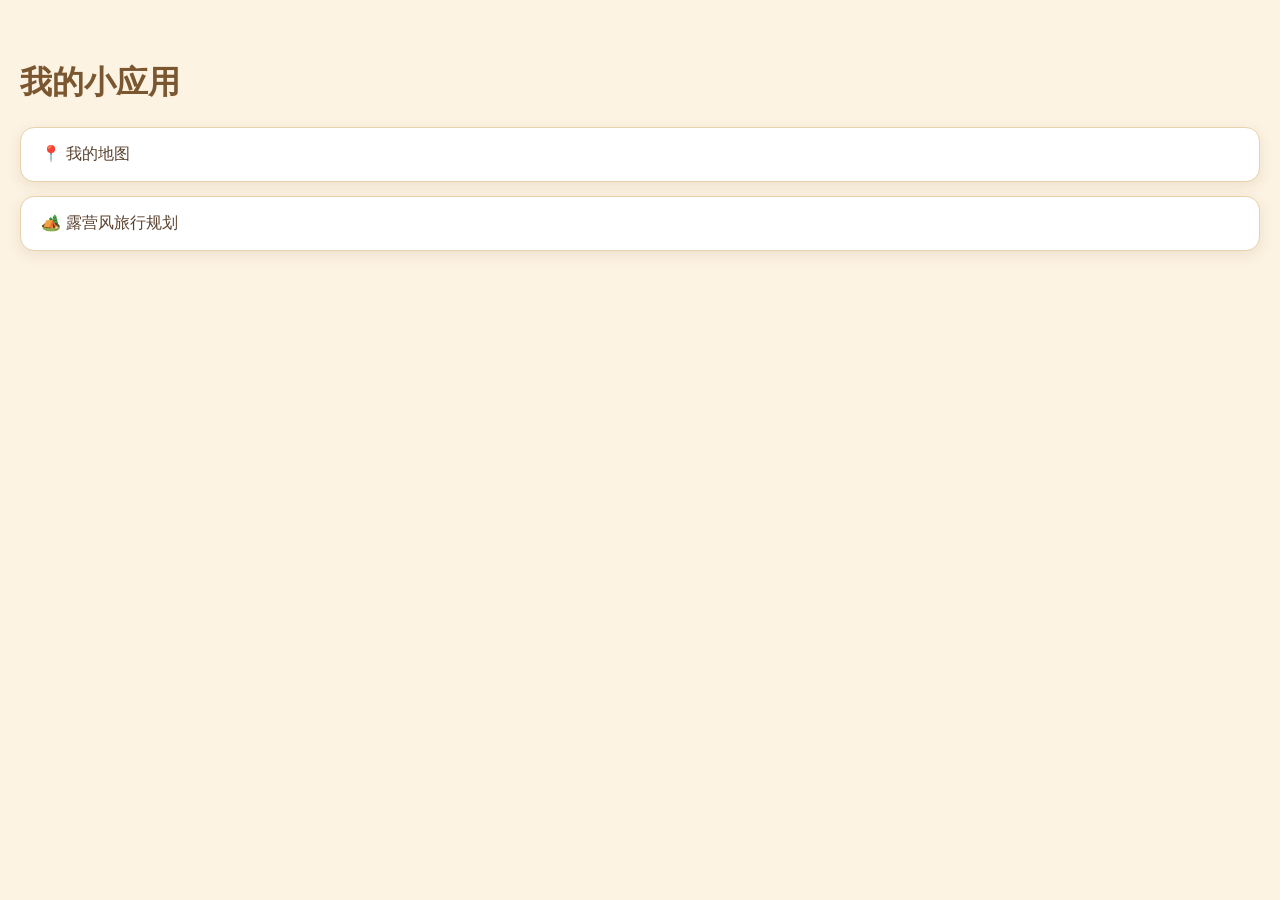
==== index.html @ c25bcf0d "Add landing page linking both apps" ====
<!doctype html>
<html lang="zh">
<head>
<meta charset="utf-8" />
<meta name="viewport" content="width=device-width, initial-scale=1" />
<title>我的小应用</title>
<style>
  body { font-family: system-ui, sans-serif; background:#fdf3e2; margin:0; padding:40px 20px; }
  h1 { color:#7a5730; }
  a { display:block; background:#fff; border:1px solid #e6d2ac; border-radius:14px; padding:16px 20px; margin:14px 0; color:#5b4330; text-decoration:none; font-size:16px; box-shadow:0 4px 14px rgba(90,60,20,.1); }
</style>
</head>
<body>
<h1>我的小应用</h1>
<a href="my-map-app/">📍 我的地图</a>
<a href="yuru-travel-planner/">🏕️ 露营风旅行规划</a>
</body>
</html>
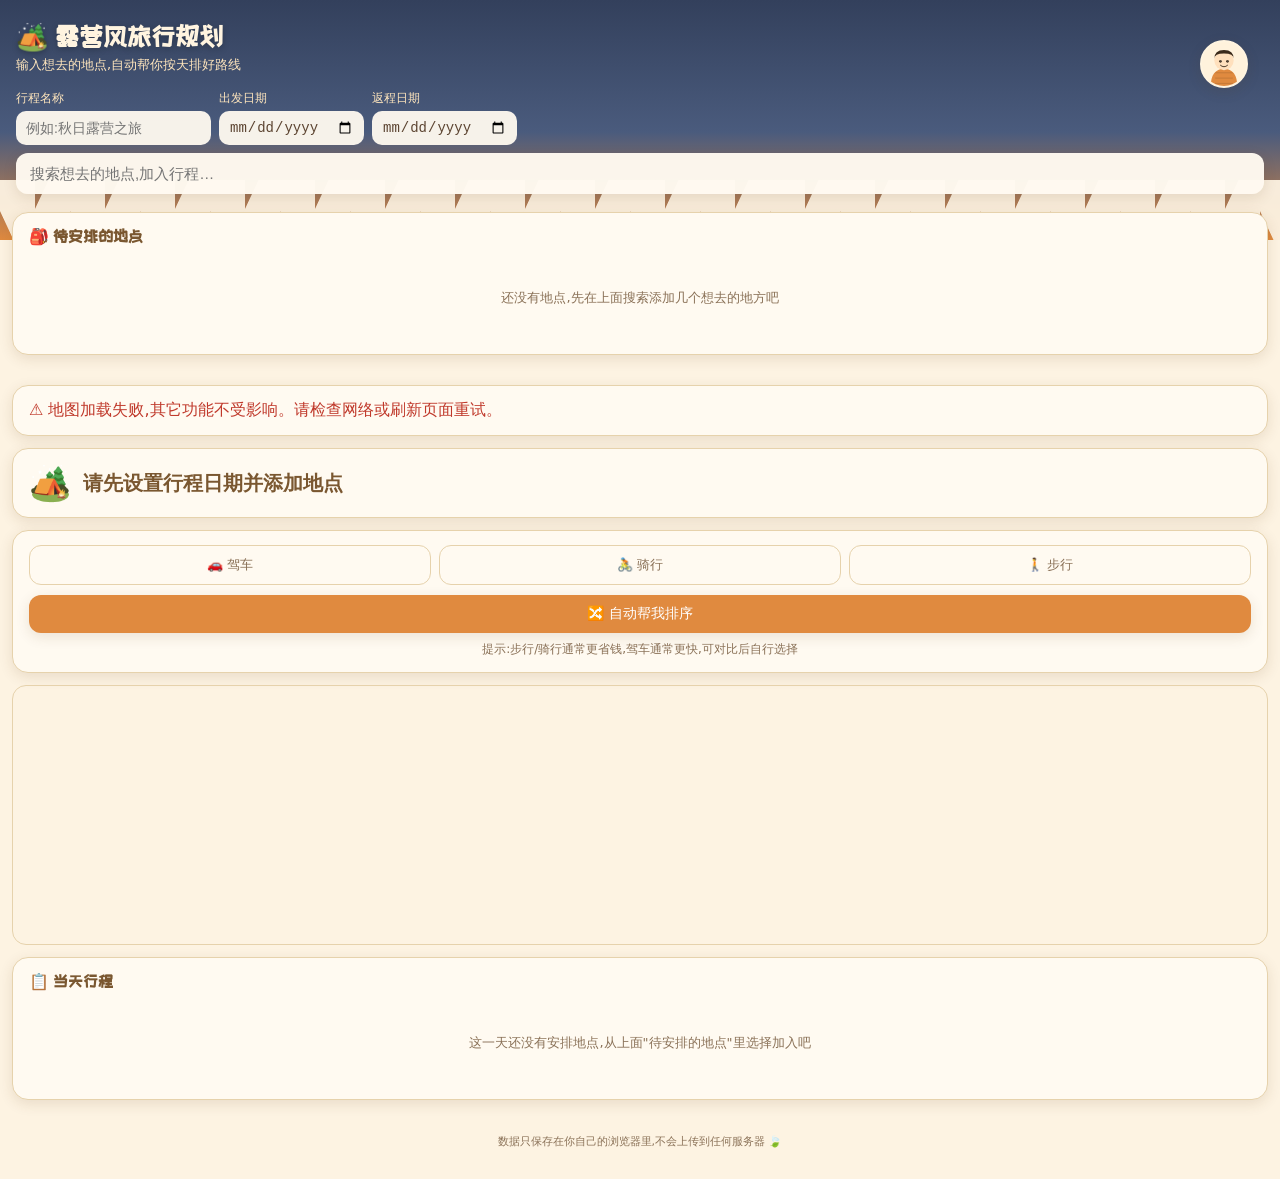
==== commit c68a0eb9: "Add character avatar customizer; make root redirect straight to travel planner" ====
--- a/index.html
+++ b/index.html
@@ -2,17 +2,11 @@
 <html lang="zh">
 <head>
 <meta charset="utf-8" />
-<meta name="viewport" content="width=device-width, initial-scale=1" />
-<title>我的小应用</title>
-<style>
-  body { font-family: system-ui, sans-serif; background:#fdf3e2; margin:0; padding:40px 20px; }
-  h1 { color:#7a5730; }
-  a { display:block; background:#fff; border:1px solid #e6d2ac; border-radius:14px; padding:16px 20px; margin:14px 0; color:#5b4330; text-decoration:none; font-size:16px; box-shadow:0 4px 14px rgba(90,60,20,.1); }
-</style>
+<meta http-equiv="refresh" content="0; url=yuru-travel-planner/" />
+<script>location.replace('yuru-travel-planner/');</script>
+<title>露营风旅行规划</title>
 </head>
 <body>
-<h1>我的小应用</h1>
-<a href="my-map-app/">📍 我的地图</a>
-<a href="yuru-travel-planner/">🏕️ 露营风旅行规划</a>
+<p>正在跳转…如果没有自动跳转,<a href="yuru-travel-planner/">点这里进入旅行规划</a>。</p>
 </body>
 </html>
